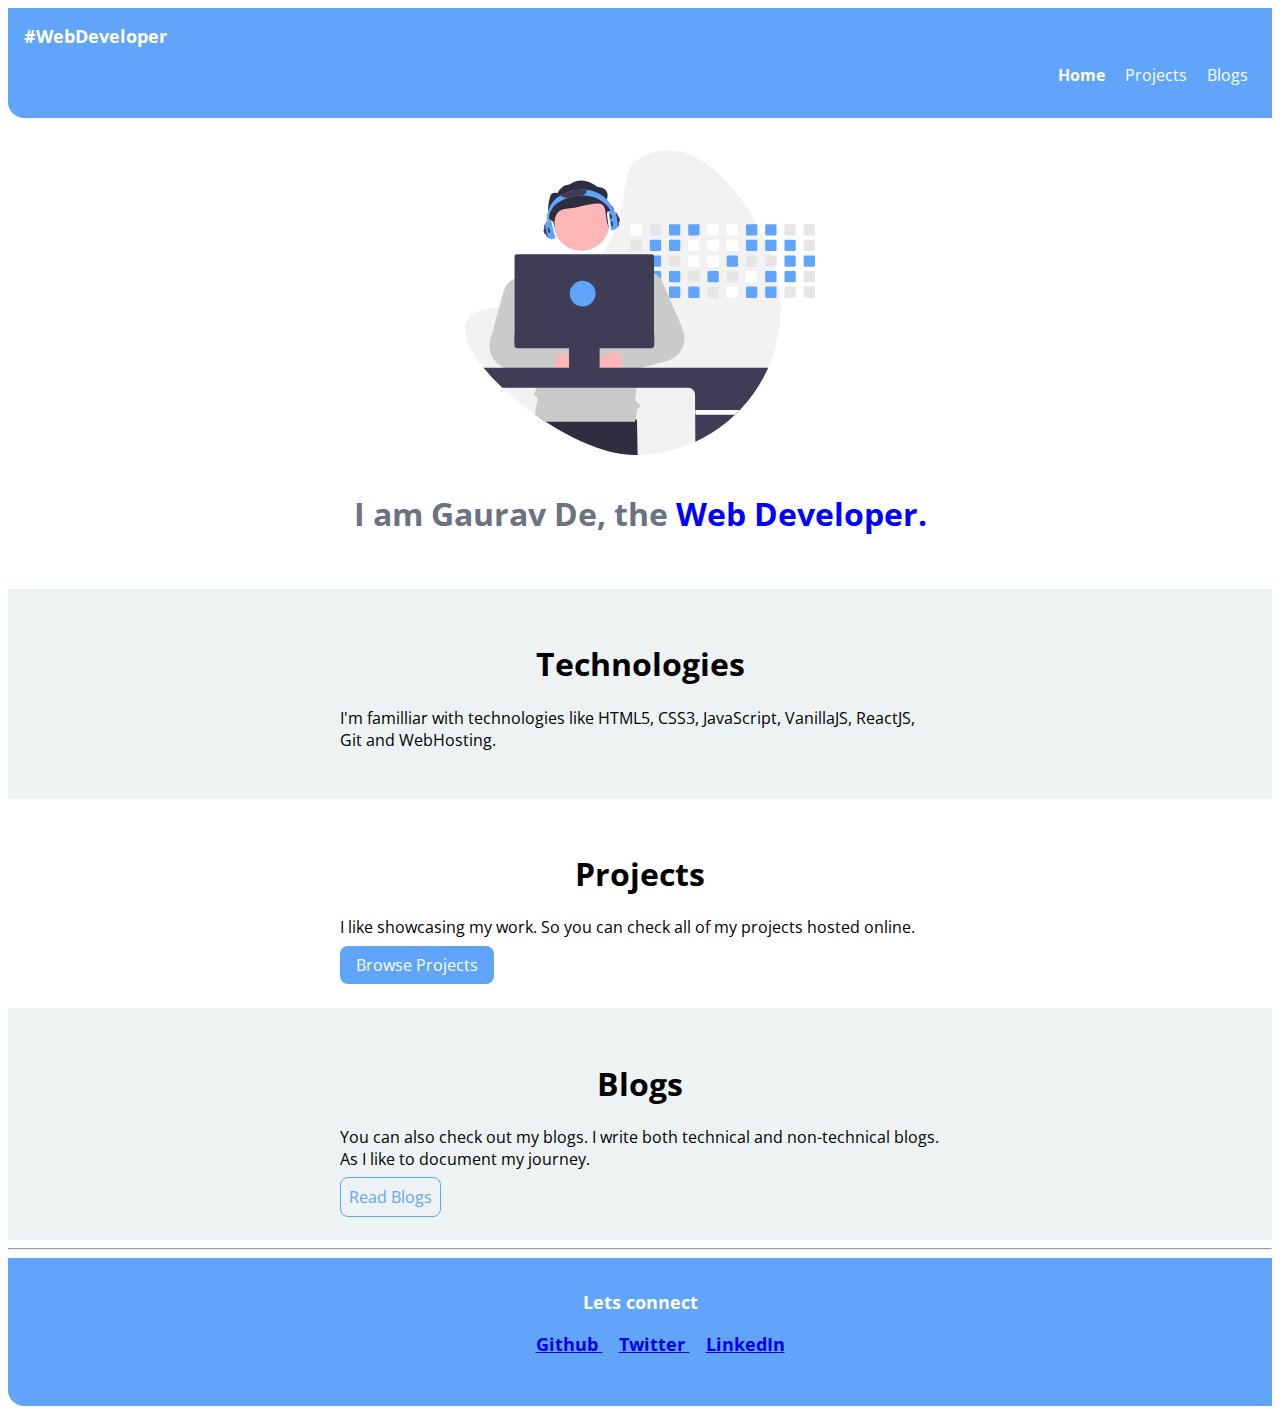
==== Index.html @ 2a2359c6 "fix- footer" ====
<!DOCTYPE html>
<html lang="en">
<head>
    <meta charset="UTF-8">
    <meta http-equiv="X-UA-Compatible" content="IE=edge">
    <meta name="viewport" content="width=device-width, initial-scale=1.0">
    <title>Home| Gaurav De</title>
    <link href="styles.css" rel="stylesheet"/>
</head>
<body>
    <nav class="navigation">
        <div class="nav-brand">#WebDeveloper</div>
        <ul class="list-non-bullet nav-pills">
            <li class="list-item-inline">
                <a class="link-active" href="/">Home</a>
            </li>
            <li class="list-item-inline">
                <a class="link" href="/">Projects</a>
            </li>
            <li class="list-item-inline">
                <a class="link" href="/">Blogs</a>
            </li>
        </ul>
    </nav>

    <header class="intro">
        <img class="intro-img" src="intro-img.svg">
        <h1 class="intro-heading">I am Gaurav De, the <span style="color: blue">Web Developer.</span></h1>
    </header>

    <section class="section offwhite">
        <div class="container container-center">
            <h1>Technologies</h1>
            <p>I'm familliar with technologies like HTML5, CSS3, JavaScript, VanillaJS, ReactJS, Git and WebHosting.</p>
        </div>
    </section>

    <section class="section">
        <div class="container container-center">
            <h1>Projects</h1>
            <p>I like showcasing my work. So you can check all of my projects hosted online.</p>
            <a class="link link-primary" href="/"> Browse Projects</a>
        </div>
    </section>

    <section class="section offwhite">
        <div class="container container-center">
            <h1>Blogs</h1>
            <p>You can also check out my blogs. I write both technical and non-technical blogs. As I like to document my journey.</p>
            <a class="link link-secondary" href="/"> Read Blogs</a>
        </div>
    </section>

    <hr>
    
    <footer class="footer">
        <div class="footer-header">
            Lets connect
            <ul class="social-links list-non-bullet" >
                <li class="social-links list-item-inline"> <a href="/"> Github </a></li>
                <li class="social-links list-item-inline"> <a href="/" >Twitter </a></li>
                <li class="social-links list-item-inline"> <a href="/" >LinkedIn  </a></li>
            </ul>
        </div>
    </footer>
</body>
</html>
---- styles.css ----
@import url('https://fonts.googleapis.com/css2?family=Open+Sans&display=swap');
body{
    font-family: 'Open Sans', sans-serif;
}

:root{
    --primarycolor: #60A5FA;
    --greycolor:    #6B7280;
    --offwhite:     #edf2f2;
}

/* Navigation related stuff */

.navigation{
    background-color: var(--primarycolor);
    color: white;
    padding: 1rem;
    border-bottom-left-radius: 1rem;
}

.nav-brand{
    font-weight: bold;
    font-size: 1.1rem;
}

.nav-pills{
    text-align: right;
}

/* Lists */

.list-non-bullet{
    list-style: none;
}

.list-item-inline{
    display: inline;
    padding: 0rem 0.5rem;
}

/* Links */

.link{
    text-decoration: none;
    color: white;
}

.link-active{
    text-decoration: none;
    color: white;
    font-weight: bold;
}

.link-primary{
    padding: 0.5rem 1rem;
    background-color: var(--primarycolor);
    border-radius: 0.5rem;
}

.link-secondary{
    color: var(--primarycolor);
    border-radius: 0.5rem;
    padding: 0.5rem;
    border:1px solid var(--primarycolor);
}

/* Intro */

.intro{
    padding: 2rem;
}

.intro .intro-img{
    max-width: 350px;
    display: block;
    margin: auto;
}

.intro .intro-heading{
    color: var(--greycolor);
    text-align: center;
    padding-top: 1rem;
}

/* Sections */

.section{
    padding: 2rem;
}

.section h1{
    text-align: center;
}

.offwhite{
    background-color: var(--offwhite);
}

.container {
    padding: 0rem 1rem;

}

.container-center {
    max-width: 600px;
    margin: auto;
}

/*footer*/

.hr{
    padding: 2rem 0rem;
}

.footer{
    background-color: var(--primarycolor);
    overflow: auto;
    color: white;
    padding: 2rem 1rem;
    text-align: center;
    border-bottom-left-radius: 1rem;
}

.footer-header{
    font-weight: bold;
    font-size: large;
}

.footer .ul{
    padding-inline-start: 0px;
}

.social-links{
    text-decoration: none;
    color: white;
}
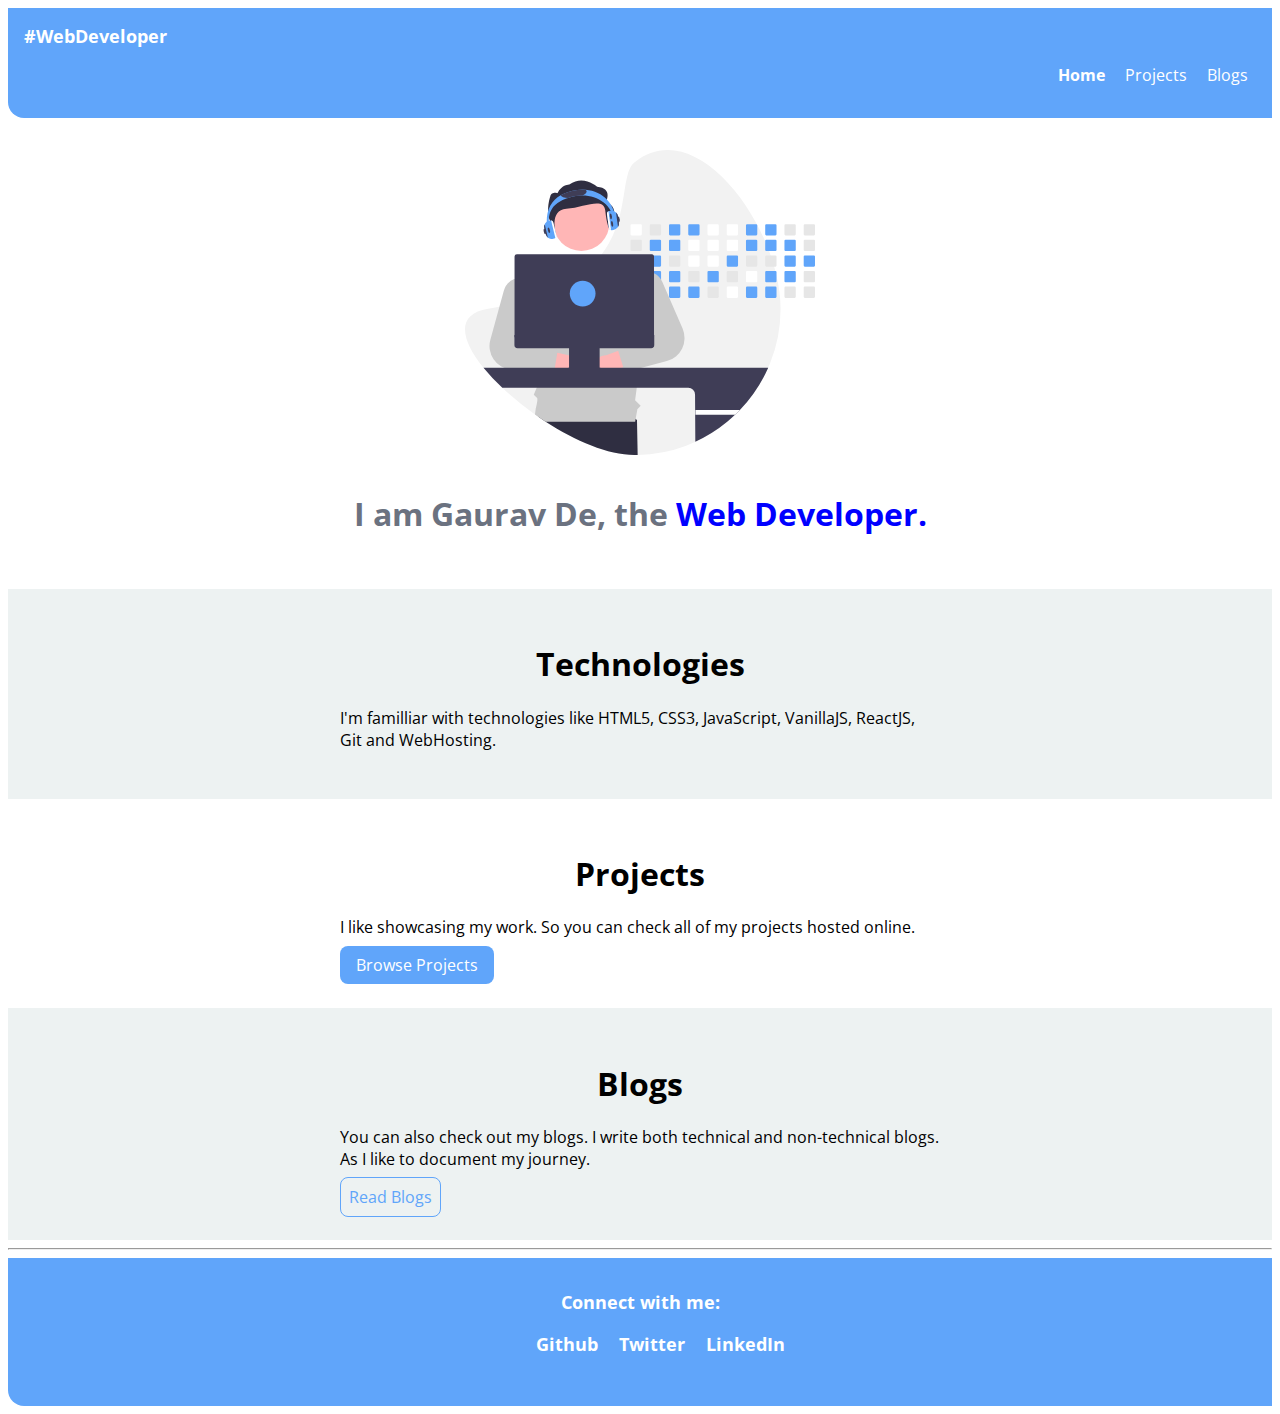
==== commit da3375c8: "fix: footer" ====
--- a/Index.html
+++ b/Index.html
@@ -55,11 +55,11 @@
     
     <footer class="footer">
         <div class="footer-header">
-            Lets connect
-            <ul class="social-links list-non-bullet" >
-                <li class="social-links list-item-inline"> <a href="/"> Github </a></li>
-                <li class="social-links list-item-inline"> <a href="/" >Twitter </a></li>
-                <li class="social-links list-item-inline"> <a href="/" >LinkedIn  </a></li>
+            Connect with me:
+            <ul class="list-non-bullet" >
+                <li class="list-item-inline"> <a class="link" href="/"> Github </a></li>
+                <li class="list-item-inline"> <a class="link" href="/" >Twitter </a></li>
+                <li class="list-item-inline"> <a class="link" href="/" >LinkedIn  </a></li>
             </ul>
         </div>
     </footer>
--- a/styles.css
+++ b/styles.css
@@ -128,9 +128,4 @@
 
 .footer .ul{
     padding-inline-start: 0px;
-}
-
-.social-links{
-    text-decoration: none;
-    color: white;
 }